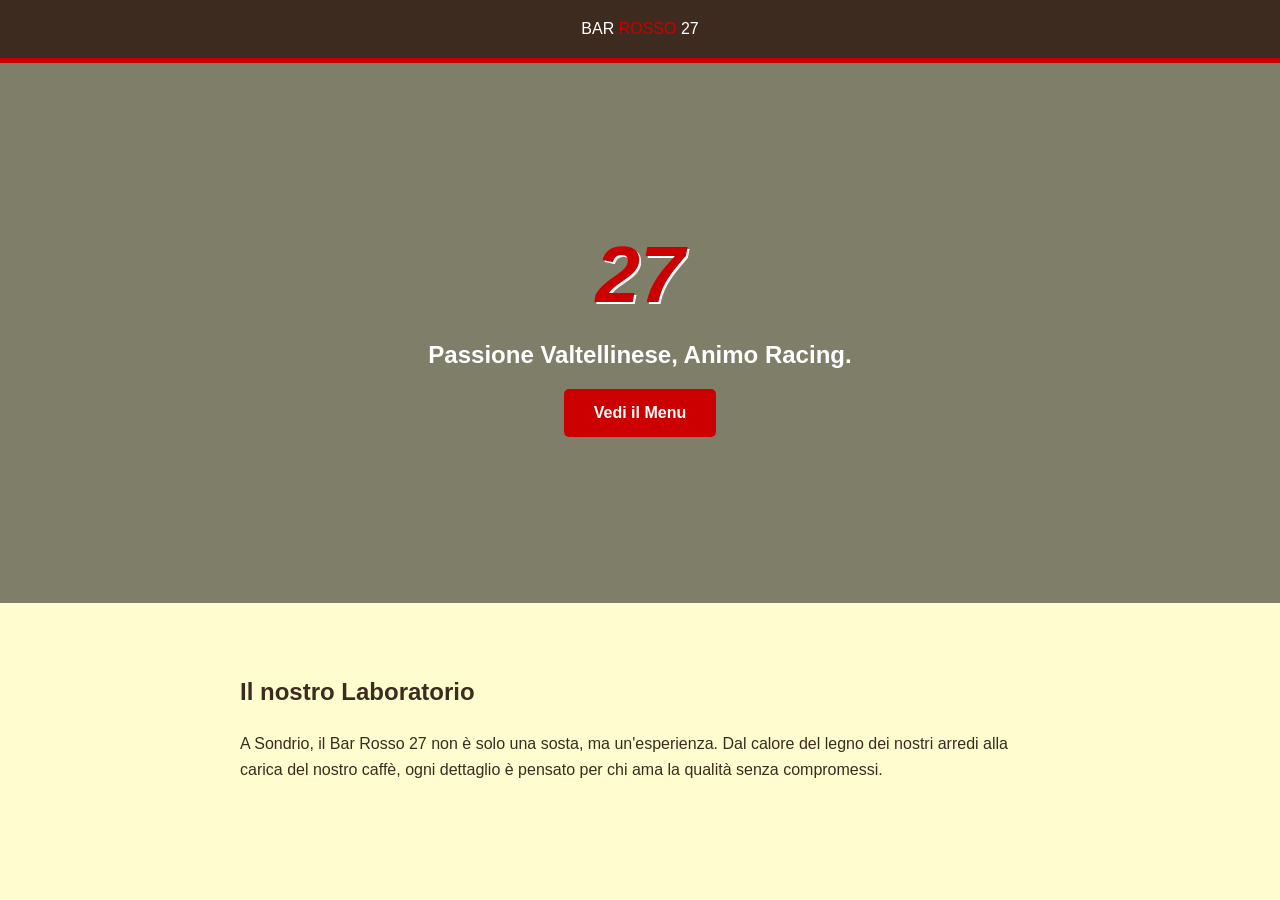
==== index.html @ 14c3fab7 "first push" ====
<!DOCTYPE html>
<html lang="it">
<head>
    <meta charset="UTF-8">
    <meta name="viewport" content="width=device-width, initial-scale=1.0">
    <title>Bar Rosso 27 | Sondrio</title>
    <style>
        :root {
            --rosso-ferrari: #CC0000;
            --crema: #FFFDD0;
            --legno: #3D2B1F;
        }

        body {
            margin: 0;
            font-family: 'Helvetica Neue', Arial, sans-serif;
            background-color: var(--crema);
            color: var(--legno);
        }

        header {
            background-color: var(--legno);
            color: white;
            padding: 20px;
            text-align: center;
            border-bottom: 5px solid var(--rosso-ferrari);
        }

        .hero {
            height: 60vh;
            background: linear-gradient(rgba(0,0,0,0.5), rgba(0,0,0,0.5)), url('assets/img/hero-bar.jpg');
            background-size: cover;
            display: flex;
            flex-direction: column;
            justify-content: center;
            align-items: center;
            color: white;
            text-align: center;
        }

        .numero-27 {
            font-size: 80px;
            font-weight: bold;
            font-style: italic;
            color: var(--rosso-ferrari);
            text-shadow: 2px 2px 0px #fff;
        }

        .btn-ordine {
            background-color: var(--rosso-ferrari);
            color: white;
            padding: 15px 30px;
            text-decoration: none;
            font-weight: bold;
            border-radius: 5px;
            transition: transform 0.3s;
        }

        .btn-ordine:hover {
            transform: scale(1.1);
        }

        .info-section {
            padding: 50px 20px;
            max-width: 800px;
            margin: auto;
            line-height: 1.6;
        }
    </style>
</head>
<body>

    <header>
        <div class="logo">BAR <span style="color:var(--rosso-ferrari)">ROSSO</span> 27</div>
    </header>

    <section class="hero">
        <div class="numero-27">27</div>
        <h1>Passione Valtellinese, Animo Racing.</h1>
        <a href="#menu" class="btn-ordine">Vedi il Menu</a>
    </section>

    <section class="info-section">
        <h2>Il nostro Laboratorio</h2>
        <p>A Sondrio, il Bar Rosso 27 non è solo una sosta, ma un'esperienza. Dal calore del legno dei nostri arredi alla carica del nostro caffè, ogni dettaglio è pensato per chi ama la qualità senza compromessi.</p>
    </section>

</body>
</html>
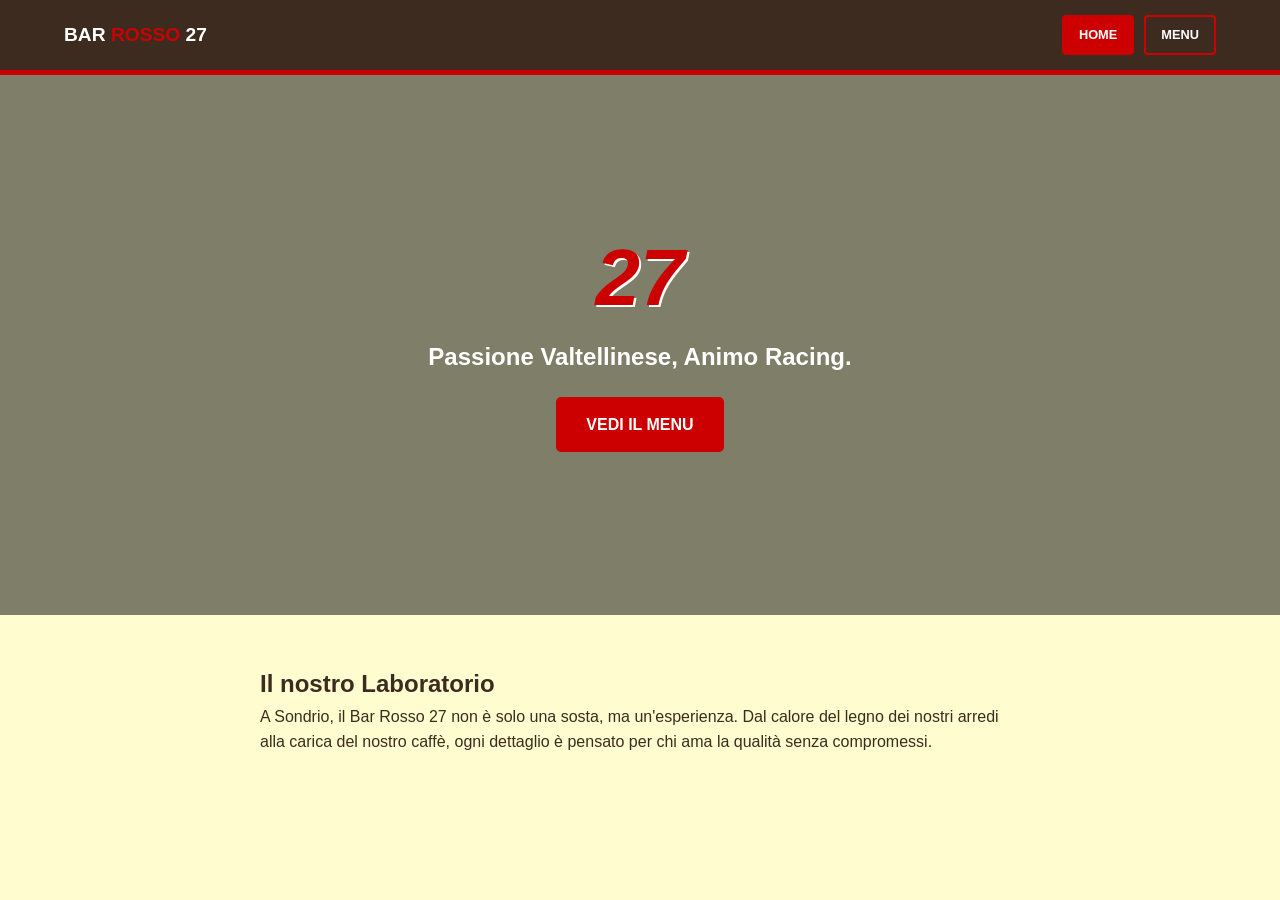
==== commit 98dc432a: "menu" ====
--- a/index.html
+++ b/index.html
@@ -4,80 +4,22 @@
     <meta charset="UTF-8">
     <meta name="viewport" content="width=device-width, initial-scale=1.0">
     <title>Bar Rosso 27 | Sondrio</title>
-    <style>
-        :root {
-            --rosso-ferrari: #CC0000;
-            --crema: #FFFDD0;
-            --legno: #3D2B1F;
-        }
-
-        body {
-            margin: 0;
-            font-family: 'Helvetica Neue', Arial, sans-serif;
-            background-color: var(--crema);
-            color: var(--legno);
-        }
-
-        header {
-            background-color: var(--legno);
-            color: white;
-            padding: 20px;
-            text-align: center;
-            border-bottom: 5px solid var(--rosso-ferrari);
-        }
-
-        .hero {
-            height: 60vh;
-            background: linear-gradient(rgba(0,0,0,0.5), rgba(0,0,0,0.5)), url('assets/img/hero-bar.jpg');
-            background-size: cover;
-            display: flex;
-            flex-direction: column;
-            justify-content: center;
-            align-items: center;
-            color: white;
-            text-align: center;
-        }
-
-        .numero-27 {
-            font-size: 80px;
-            font-weight: bold;
-            font-style: italic;
-            color: var(--rosso-ferrari);
-            text-shadow: 2px 2px 0px #fff;
-        }
-
-        .btn-ordine {
-            background-color: var(--rosso-ferrari);
-            color: white;
-            padding: 15px 30px;
-            text-decoration: none;
-            font-weight: bold;
-            border-radius: 5px;
-            transition: transform 0.3s;
-        }
-
-        .btn-ordine:hover {
-            transform: scale(1.1);
-        }
-
-        .info-section {
-            padding: 50px 20px;
-            max-width: 800px;
-            margin: auto;
-            line-height: 1.6;
-        }
-    </style>
+    <link rel="stylesheet" href="style.css">
 </head>
 <body>
 
-    <header>
+    <nav>
         <div class="logo">BAR <span style="color:var(--rosso-ferrari)">ROSSO</span> 27</div>
-    </header>
+        <div class="nav-links">
+            <a href="index.html" class="nav-btn active">Home</a>
+            <a href="menu.html" class="nav-btn">Menu</a>
+        </div>
+    </nav>
 
     <section class="hero">
         <div class="numero-27">27</div>
         <h1>Passione Valtellinese, Animo Racing.</h1>
-        <a href="#menu" class="btn-ordine">Vedi il Menu</a>
+        <a href="menu.html" class="btn-ordine">Vedi il Menu</a>
     </section>
 
     <section class="info-section">
--- a/style.css
+++ b/style.css
@@ -0,0 +1,155 @@
+:root {
+    --rosso-ferrari: #CC0000;
+    --crema: #FFFDD0;
+    --legno: #3D2B1F;
+    --bianco: #FFFFFF;
+}
+
+* {
+    box-sizing: border-box;
+    margin: 0;
+    padding: 0;
+}
+
+body {
+    font-family: 'Helvetica Neue', Arial, sans-serif;
+    background-color: var(--crema);
+    color: var(--legno);
+    line-height: 1.6;
+}
+
+/* --- NAVIGATION --- */
+nav {
+    background-color: var(--legno);
+    color: white;
+    padding: 15px 5%;
+    display: flex;
+    justify-content: space-between;
+    align-items: center;
+    border-bottom: 5px solid var(--rosso-ferrari);
+    position: sticky;
+    top: 0;
+    z-index: 1000;
+}
+
+.logo {
+    font-weight: bold;
+    font-size: 1.2rem;
+    text-transform: uppercase;
+}
+
+.nav-links {
+    display: flex;
+    gap: 10px;
+}
+
+.nav-btn {
+    padding: 8px 15px;
+    border: 2px solid var(--rosso-ferrari);
+    border-radius: 4px;
+    text-decoration: none;
+    font-weight: bold;
+    text-transform: uppercase;
+    font-size: 0.8rem;
+    transition: 0.3s;
+    color: white;
+    background: transparent;
+}
+
+.nav-btn:hover {
+    background: var(--rosso-ferrari);
+}
+
+.nav-btn.active {
+    background: var(--rosso-ferrari);
+    color: white;
+    pointer-events: none; /* Disabilita click se già attivo */
+}
+
+/* --- HERO SECTION --- */
+.hero {
+    height: 60vh;
+    background: linear-gradient(rgba(0,0,0,0.5), rgba(0,0,0,0.5)), url('assets/img/hero-bar.jpg');
+    background-size: cover;
+    background-position: center;
+    display: flex;
+    flex-direction: column;
+    justify-content: center;
+    align-items: center;
+    color: white;
+    text-align: center;
+    padding: 0 20px;
+}
+
+.numero-27 {
+    font-size: 80px;
+    font-weight: bold;
+    font-style: italic;
+    color: var(--rosso-ferrari);
+    text-shadow: 2px 2px 0px #fff;
+    line-height: 1;
+}
+
+.hero h1 {
+    margin: 20px 0;
+}
+
+.btn-ordine {
+    background-color: var(--rosso-ferrari);
+    color: white;
+    padding: 15px 30px;
+    text-decoration: none;
+    font-weight: bold;
+    border-radius: 5px;
+    transition: transform 0.3s;
+    text-transform: uppercase;
+}
+
+.btn-ordine:hover {
+    transform: scale(1.1);
+}
+
+/* --- SECTIONS & MENU --- */
+.info-section, .menu-container {
+    padding: 50px 20px;
+    max-width: 800px;
+    margin: auto;
+}
+
+.categoria {
+    margin-top: 30px;
+    border-bottom: 2px solid var(--rosso-ferrari);
+    padding-bottom: 5px;
+    text-transform: uppercase;
+    font-style: italic;
+}
+
+.item {
+    display: flex;
+    justify-content: space-between;
+    padding: 10px 0;
+    border-bottom: 1px solid rgba(61, 43, 31, 0.1);
+}
+
+.prezzo {
+    font-weight: bold;
+    color: var(--rosso-ferrari);
+}
+
+/* --- PRINT & QR --- */
+.print-only { display: none; }
+
+@media print {
+    body * { display: none !important; }
+    .print-only { 
+        display: block !important; 
+        text-align: center; 
+        margin-top: 20%;
+    }
+    .qr-code { width: 300px; height: 300px; }
+}
+
+@media (max-width: 600px) {
+    .numero-27 { font-size: 60px; }
+    nav { flex-direction: column; gap: 10px; }
+}
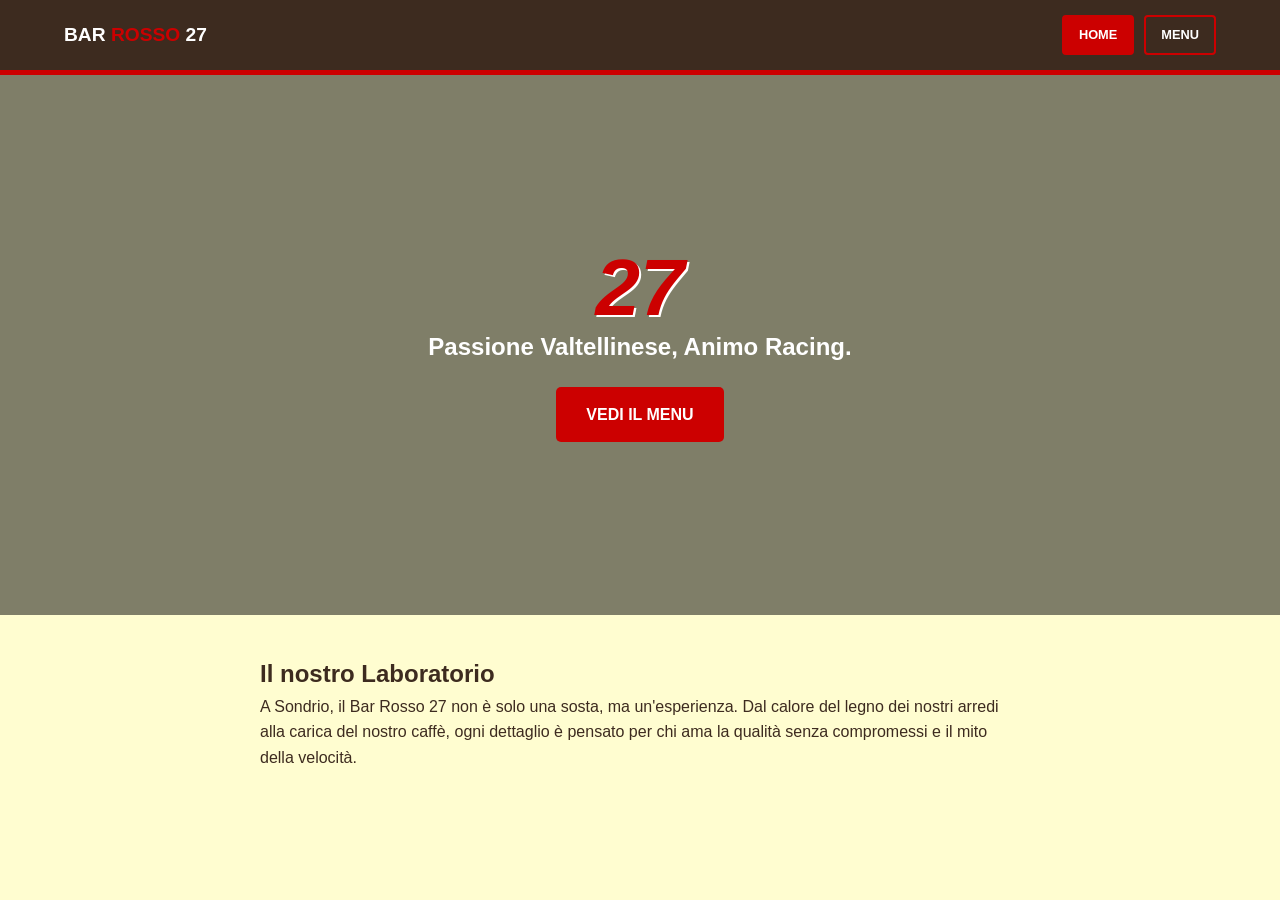
==== commit 0cf8ab10: "changes" ====
--- a/index.html
+++ b/index.html
@@ -24,7 +24,7 @@
 
     <section class="info-section">
         <h2>Il nostro Laboratorio</h2>
-        <p>A Sondrio, il Bar Rosso 27 non è solo una sosta, ma un'esperienza. Dal calore del legno dei nostri arredi alla carica del nostro caffè, ogni dettaglio è pensato per chi ama la qualità senza compromessi.</p>
+        <p>A Sondrio, il Bar Rosso 27 non è solo una sosta, ma un'esperienza. Dal calore del legno dei nostri arredi alla carica del nostro caffè, ogni dettaglio è pensato per chi ama la qualità senza compromessi e il mito della velocità.</p>
     </section>
 
 </body>
--- a/style.css
+++ b/style.css
@@ -63,7 +63,7 @@
 .nav-btn.active {
     background: var(--rosso-ferrari);
     color: white;
-    pointer-events: none; /* Disabilita click se già attivo */
+    pointer-events: none;
 }
 
 /* --- HERO SECTION --- */
@@ -90,10 +90,6 @@
     line-height: 1;
 }
 
-.hero h1 {
-    margin: 20px 0;
-}
-
 .btn-ordine {
     background-color: var(--rosso-ferrari);
     color: white;
@@ -103,36 +99,45 @@
     border-radius: 5px;
     transition: transform 0.3s;
     text-transform: uppercase;
-}
-
-.btn-ordine:hover {
-    transform: scale(1.1);
+    margin-top: 20px;
 }
 
 /* --- SECTIONS & MENU --- */
 .info-section, .menu-container {
-    padding: 50px 20px;
+    padding: 40px 20px;
     max-width: 800px;
     margin: auto;
 }
 
 .categoria {
-    margin-top: 30px;
+    margin: 40px 0 15px 0;
     border-bottom: 2px solid var(--rosso-ferrari);
     padding-bottom: 5px;
     text-transform: uppercase;
     font-style: italic;
+    color: var(--rosso-ferrari);
+    letter-spacing: 1px;
 }
 
 .item {
-    display: flex;
-    justify-content: space-between;
-    padding: 10px 0;
+    padding: 12px 0;
     border-bottom: 1px solid rgba(61, 43, 31, 0.1);
 }
 
+.item-header {
+    display: flex;
+    justify-content: space-between;
+    font-weight: bold;
+}
+
+.descrizione {
+    font-size: 0.85rem;
+    color: #666;
+    display: block;
+    margin-top: 2px;
+}
+
 .prezzo {
-    font-weight: bold;
     color: var(--rosso-ferrari);
 }
 
@@ -141,11 +146,7 @@
 
 @media print {
     body * { display: none !important; }
-    .print-only { 
-        display: block !important; 
-        text-align: center; 
-        margin-top: 20%;
-    }
+    .print-only { display: block !important; text-align: center; margin-top: 20%; }
     .qr-code { width: 300px; height: 300px; }
 }
 
